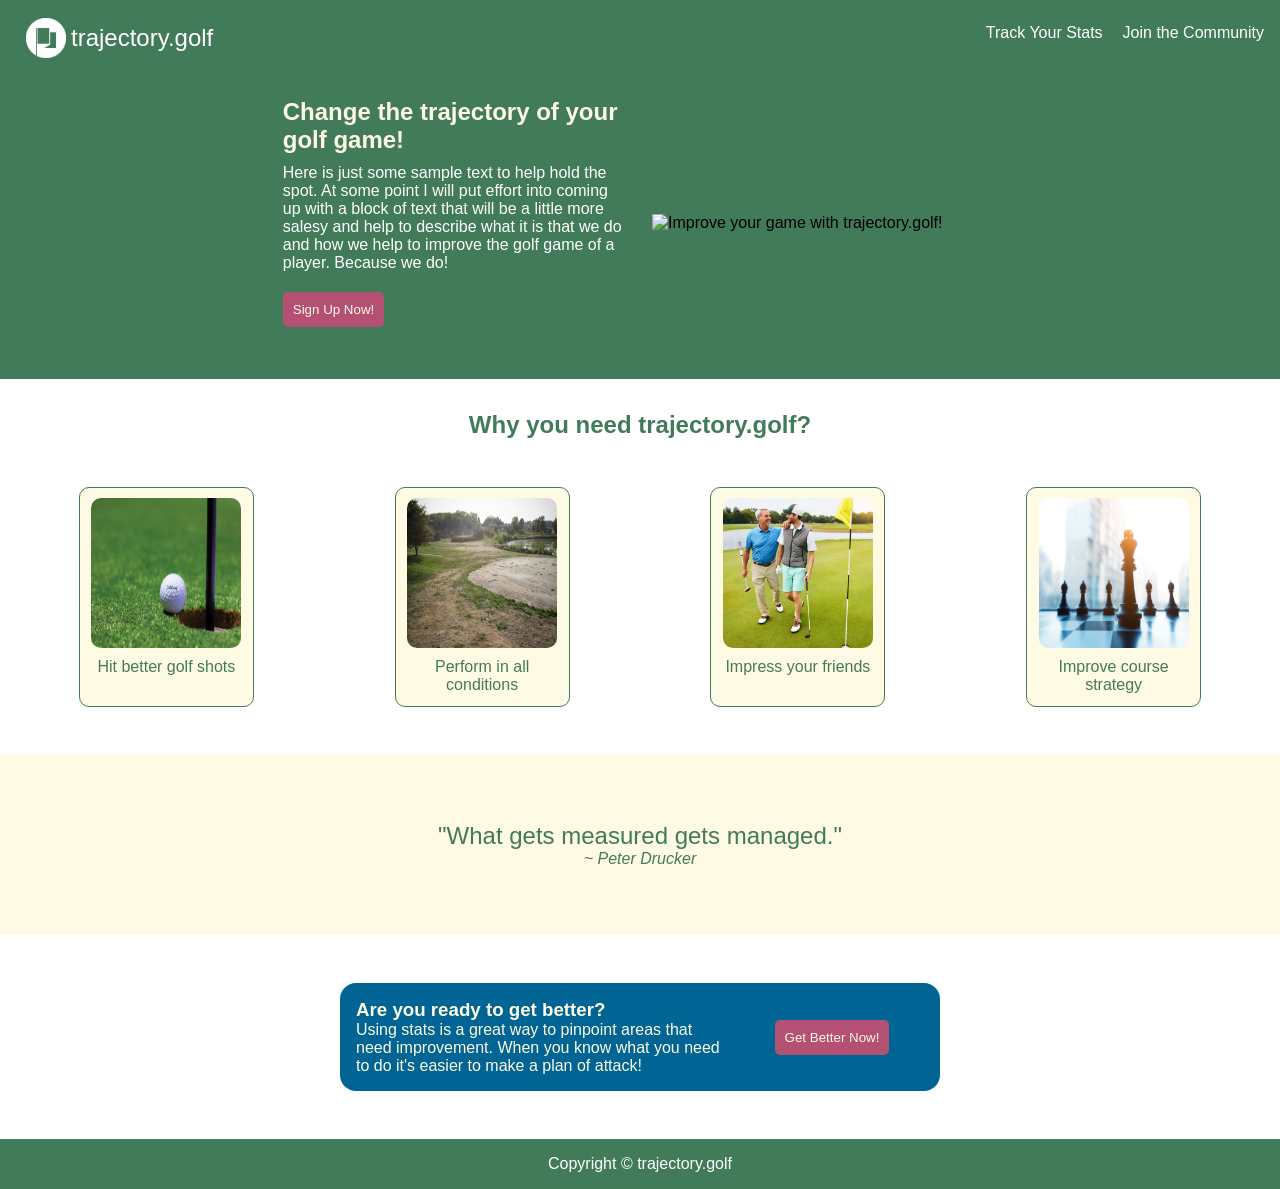
==== index.html @ 1502afc3 "commit on main" ====
<!DOCTYPE html>
<html lang="en">
<head>
    <meta charset="UTF-8">
    <meta http-equiv="X-UA-Compatible" content="IE=edge">
    <meta name="viewport" content="width=device-width, initial-scale=1.0">
    <link rel="stylesheet" href="styles.css">
    <title>trajectory golf stats</title>
</head>
<body>    
    <header>
        <div class="logo">
            <a href="index.html">
                <img class="logo" src="Images/White Flag.png" alt="Trajectory Logo">
                <p>trajectory.golf</p>
            </a> 
        </div>
        
        
        <nav>
            <ul class="nav-links">
                <li><a href="#">Track Your Stats</a></li>
                <li><a href="https://www.trajectory.golf/">Join the Community</a></li>
            </ul>
        </nav>
    </header>
    <div class="hero">
        <div class="hero-div">
            <div class="hero-content">
                <h2>Change the trajectory of your golf game!</h2>
                <p class="hero-text">
                Here is just some sample text to help hold the spot. At some point I will put effort into coming up with a block of text that will be a little more salesy and help to describe what it is that we do and how we help to improve the golf game of a player. Because we do!
                </p>
                <button>Sign Up Now!</button>
            </div>
            <div class="hero-image">
                <img  src="images/golfer.jpg" alt="Improve your game with trajectory.golf!">
            </div>
        </div>
    </div>
    <main>
        <h2 class="why-traj-head">Why you need trajectory.golf?</h2>
        <div class="why-traj-container">
            <div class="why-traj">
                <img class="why-img" src="Images/ball-by-pin.jpg" alt="hit it closer">
                <p>Hit better golf shots</p>
            </div>
            <div class="why-traj">
                <img class="why-img" src="Images/Closed Golf Course.jpg" alt="conditions">
                <p>Perform in all conditions</p>
            </div>
            <div class="why-traj">
                <img class="why-img" src="Images/Golf Pro Teaching.jpg" alt="impress">
                <p>Impress your friends</p>
            </div>
            <div class="why-traj">
                <img class="why-img" src="Images/Strategy Image.jpg" alt="be strategic">
                <p>Improve course strategy</p>
            </div>
        </div>
        <div class="quote">
            <blockquote>"What gets measured gets managed."</blockquote>
            <p><i>~ Peter Drucker</i></p>
        </div>
        <div class="call-to-action">
            <div class="sign-up">
                <div class="cta-content">
                    <h3>Are you ready to get better?</h3>
                    <p>Using stats is a great way to pinpoint areas that need improvement. When you know what you need to do it's easier to make a plan of attack!</p>
                </div>
                <div class="cta-button">
                    <button>Get Better Now!</button>
                </div>
            </div>
            
        </div>
    </main>

    <footer>
        <p>Copyright &copy trajectory.golf</p>
    </footer>
</body>
</html>
---- styles.css ----
* {
    box-sizing: border-box;
    font-family: Arial, Helvetica, sans-serif;
    margin: 0;
    padding: 0;
    /* border: .5px solid black; */
}

:root {
    --black: #000000;
    --white: #FFFFFF;
    --tan: #FFFAE4;
    --green: #417B5A;
    --red: #b35073;
    --blue: #006494;
}

header {
    background-color: var(--green);
    display: flex;
    justify-content: space-between;
    align-items: center;
    padding: .5rem 1rem .5rem 1rem;
}

.logo {
    height: 40px;
    margin: 5px;
}

.logo a {
    color: var(--white);
    font-size: 1.5rem;
    font-weight: 200;
    display: flex;
    align-items: center;
    text-decoration: none;
}

nav li a:hover {
    color: var(--tan);
    border-bottom: 2px solid var(--tan);
}

nav ul {
    display: flex;
    list-style: none;
    gap: 20px;
}

nav li a {
    text-decoration: none;
    color: var(--white);
    transition: .25s;
}

.hero {
    /* height: 60vh; */
    background-color: var(--green);
    display: flex;
    justify-content: center;
    align-items: center;
    /* gap: 30px; */
    padding: 2rem;
}

.hero-div {
    display: flex;
    align-items: center;
    gap: 1.5rem;
}

.hero-content h2 {
    margin-bottom: 10px;
    color: var(--tan)
}

.hero-content {
    color: var(--white);
    flex: 1;
    max-width: 400px;
}

button {
    background-color: var(--red);
    color: var(--tan);
    padding: 10px;
    margin: 20px 0 20px 0;
    border-radius: 5px;
    border: none;
    transition: .25s;
}

button:hover {
    box-shadow: 0 0 10px var(--tan);
}

.hero-image {
    flex: 1;
    /* justify-self: center; */
}

.hero-image img {
    width: 100%;
    max-width: 350px;
    min-width: 250px;
}



main h2 {
    color: var(--green);
    margin: 2rem;
    text-align: center;
}

.why-traj-container {
    margin: 3rem 1rem 3rem 1rem;
    display: flex;
    align-items: flex-start;
    justify-content: space-around;
    flex-wrap: wrap;
    gap: 15px;
}

.why-traj {
    display: flex;
    flex-direction: column;
    width: 175px;
    align-items: center;
    justify-content: start;
    gap: 10px;
    color: var(--green);
    background-color: var(--tan);
    height: 220px;
    padding: 10px;
    border: 1px solid var(--green);
    border-radius: 10px;
}
.why-traj p {
    text-align: center;
    justify-self: flex-start;
    /* padding: 10px; */
}

main .why-img {
    width: 150px;
    height: 150px;
    border-radius: 10px;
    /* margin: auto; */
}

.quote {
    display: flex;
    flex-direction: column;
    align-items: center;
    justify-content: center;
    background-color: var(--tan);
    height: 20vh;
    margin-top: 3rem;
    font-family: Arial, serif;
    color: var(--green);
}

blockquote {
    text-align: center;
    font-size: 24px;
}

.call-to-action {
    display: flex;
    margin: 3rem;
    justify-content: center;
}

.sign-up {
    display: flex;
    padding: 1rem;
    align-items: center;
    justify-content: center;
    gap: 1rem;
    background-color: var(--blue);
    border-radius: 1rem;
    color: var(--tan);
    max-width: 600px;
}

.cta-content {
    /* padding: 1rem; */
    flex: 2;
;}

.cta-button {
    display: flex;
    justify-content: center;
    /* padding: 1rem; */
    /* align-self: center; */
    /* justify-self: center; */
    flex: 1;
}

footer {
    background-color: var(--green);
}

footer p {
    padding: 1rem;
    color: var(--white);
    text-align: center;
}
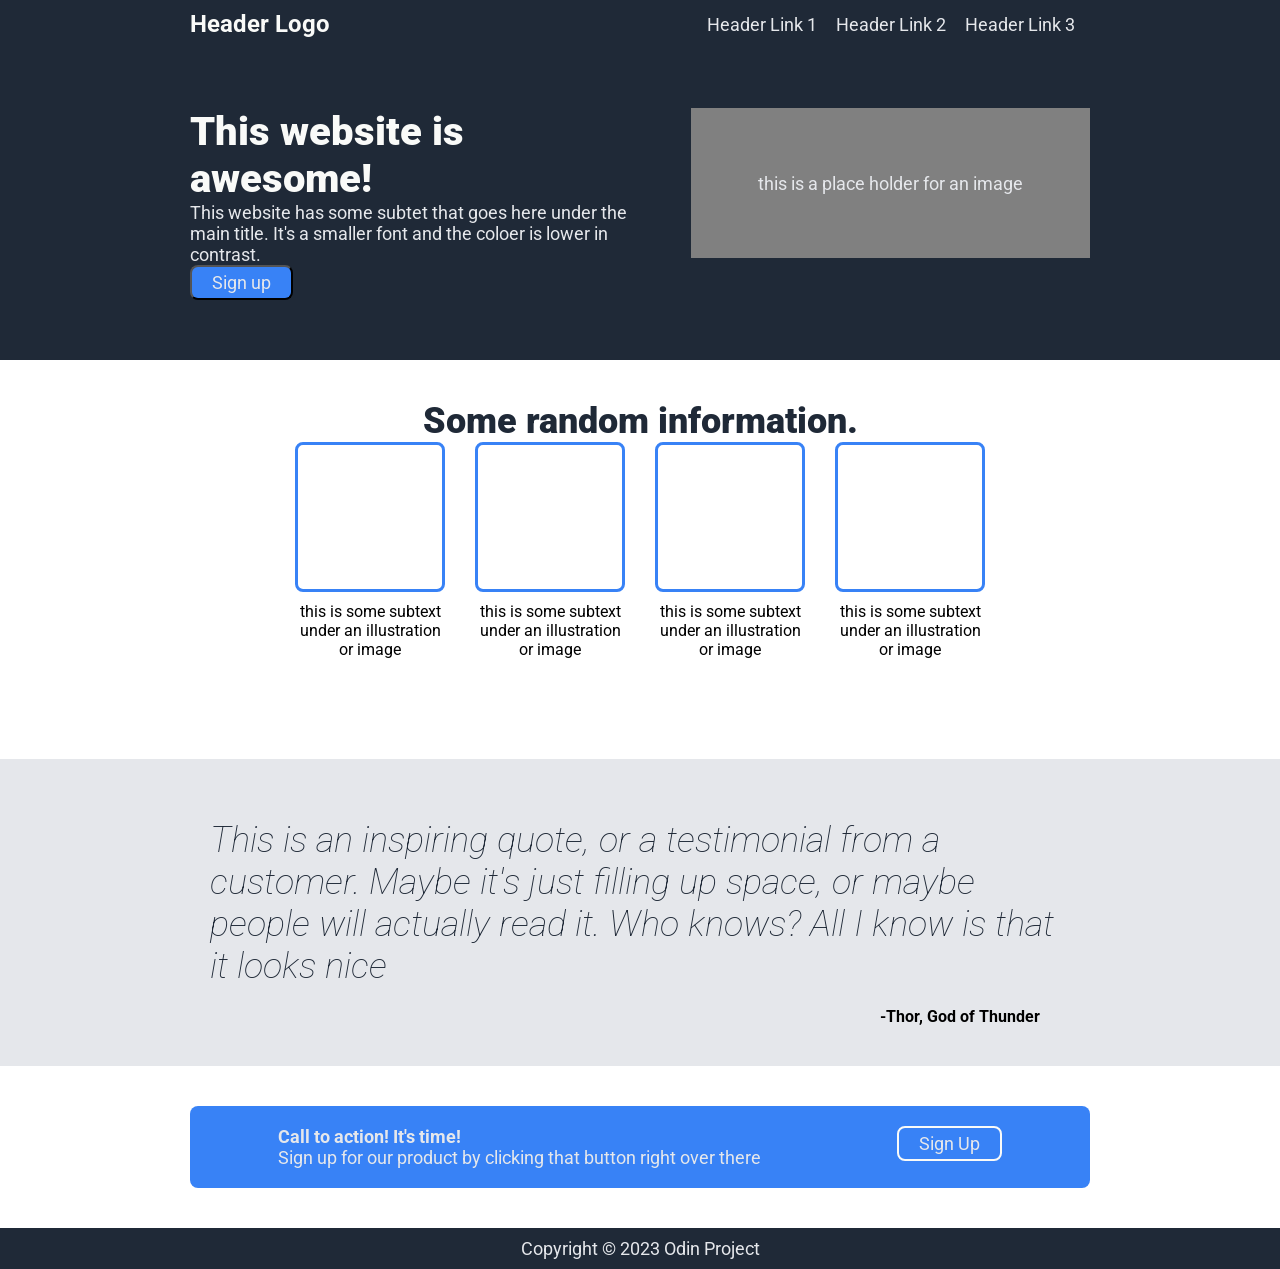
==== commit a5b4e5b5: "finished landing page - dummy text" ====
--- a/index.html
+++ b/index.html
@@ -1,83 +1,98 @@
 <!DOCTYPE html>
 <html lang="en">
-<head>
-    <meta charset="UTF-8">
-    <meta http-equiv="X-UA-Compatible" content="IE=edge">
-    <meta name="viewport" content="width=device-width, initial-scale=1.0">
-    <link rel="stylesheet" href="styles.css">
-    <title>trajectory golf stats</title>
-</head>
-<body>    
+  <head>
+    <meta charset="UTF-8" />
+    <meta name="viewport" content="width=device-width, initial-scale=1.0" />
+    <title>Odin Landing Page</title>
+    <link rel="stylesheet" href="./styles.css" />
+    <link rel="preconnect" href="https://fonts.googleapis.com" />
+    <link rel="preconnect" href="https://fonts.gstatic.com" crossorigin />
+    <link
+      href="https://fonts.googleapis.com/css2?family=Roboto:ital,wght@0,100..900;1,100..900&display=swap"
+      rel="stylesheet"
+    />
+  </head>
+  <body>
     <header>
-        <div class="logo">
-            <a href="index.html">
-                <img class="logo" src="Images/White Flag.png" alt="Trajectory Logo">
-                <p>trajectory.golf</p>
-            </a> 
+      <nav>
+        <a href="#" class="logo">Header Logo</a>
+        <div class="menu">
+          <a href="#" class="header-link">Header Link 1</a>
+          <a href="#" class="header-link">Header Link 2</a>
+          <a href="#" class="header-link">Header Link 3</a>
         </div>
-        
-        
-        <nav>
-            <ul class="nav-links">
-                <li><a href="#">Track Your Stats</a></li>
-                <li><a href="https://www.trajectory.golf/">Join the Community</a></li>
-            </ul>
-        </nav>
+      </nav>
+      <div class="hero">
+        <div class="left-side">
+          <h1>This website is awesome!</h1>
+          <p>
+            This website has some subtet that goes here under the main title.
+            It's a smaller font and the coloer is lower in contrast.
+          </p>
+          <button>Sign up</button>
+        </div>
+
+        <div class="img-placeholder">
+          <p>this is a place holder for an image</p>
+        </div>
+      </div>
     </header>
-    <div class="hero">
-        <div class="hero-div">
-            <div class="hero-content">
-                <h2>Change the trajectory of your golf game!</h2>
-                <p class="hero-text">
-                Here is just some sample text to help hold the spot. At some point I will put effort into coming up with a block of text that will be a little more salesy and help to describe what it is that we do and how we help to improve the golf game of a player. Because we do!
-                </p>
-                <button>Sign Up Now!</button>
-            </div>
-            <div class="hero-image">
-                <img  src="images/golfer.jpg" alt="Improve your game with trajectory.golf!">
-            </div>
+    <section class="container-1">
+      <div class="main-container">
+        <h2>Some random information.</h2>
+        <div class="columns">
+          <div class="col-item">
+            <div class="rounded-square"></div>
+            <p class="square-subtext">
+              this is some subtext under an illustration or image
+            </p>
+          </div>
+          <div class="col-item">
+            <div class="rounded-square"></div>
+            <p class="square-subtext">
+              this is some subtext under an illustration or image
+            </p>
+          </div>
+          <div class="col-item">
+            <div class="rounded-square"></div>
+            <p class="square-subtext">
+              this is some subtext under an illustration or image
+            </p>
+          </div>
+          <div class="col-item">
+            <div class="rounded-square"></div>
+            <p class="square-subtext">
+              this is some subtext under an illustration or image
+            </p>
+          </div>
         </div>
-    </div>
-    <main>
-        <h2 class="why-traj-head">Why you need trajectory.golf?</h2>
-        <div class="why-traj-container">
-            <div class="why-traj">
-                <img class="why-img" src="Images/ball-by-pin.jpg" alt="hit it closer">
-                <p>Hit better golf shots</p>
-            </div>
-            <div class="why-traj">
-                <img class="why-img" src="Images/Closed Golf Course.jpg" alt="conditions">
-                <p>Perform in all conditions</p>
-            </div>
-            <div class="why-traj">
-                <img class="why-img" src="Images/Golf Pro Teaching.jpg" alt="impress">
-                <p>Impress your friends</p>
-            </div>
-            <div class="why-traj">
-                <img class="why-img" src="Images/Strategy Image.jpg" alt="be strategic">
-                <p>Improve course strategy</p>
-            </div>
+      </div>
+    </section>
+    <section class="quote">
+      <div class="quote-content">
+        <p class="quote-text">
+          This is an inspiring quote, or a testimonial from a customer. Maybe
+          it's just filling up space, or maybe people will actually read it. Who
+          knows? All I know is that it looks nice
+        </p>
+        <p class="quote-attribute">-Thor, God of Thunder</p>
+      </div>
+    </section>
+    <section class="container-2">
+      <div class="call-to-action">
+        <div class="cta-left">
+          <p class="logo">Call to action! It's time!</p>
+          <p>
+            Sign up for our product by clicking that button right over there
+          </p>
         </div>
-        <div class="quote">
-            <blockquote>"What gets measured gets managed."</blockquote>
-            <p><i>~ Peter Drucker</i></p>
+        <div class="cta-right">
+          <button>Sign Up</button>
         </div>
-        <div class="call-to-action">
-            <div class="sign-up">
-                <div class="cta-content">
-                    <h3>Are you ready to get better?</h3>
-                    <p>Using stats is a great way to pinpoint areas that need improvement. When you know what you need to do it's easier to make a plan of attack!</p>
-                </div>
-                <div class="cta-button">
-                    <button>Get Better Now!</button>
-                </div>
-            </div>
-            
-        </div>
-    </main>
-
+      </div>
+    </section>
     <footer>
-        <p>Copyright &copy trajectory.golf</p>
+      <p>Copyright &copy; 2023 Odin Project</p>
     </footer>
-</body>
-</html>+  </body>
+</html>
--- a/styles.css
+++ b/styles.css
@@ -1,210 +1,164 @@
+/* // <uniquifier>: Use a unique and descriptive class name
+// <weight>: Use a value from 100 to 900 */
+
+/* .roboto-<uniquifier> {
+  font-family: "Roboto", serif;
+  font-optical-sizing: auto;
+  font-weight: <weight>;
+  font-style: normal;
+  font-variation-settings:
+    "wdth" 100;
+} */
+
 * {
-    box-sizing: border-box;
-    font-family: Arial, Helvetica, sans-serif;
-    margin: 0;
-    padding: 0;
-    /* border: .5px solid black; */
+  margin: 0;
+  padding: 0;
+  box-sizing: border-box;
+  font-family: 'Roboto', sans-serif;
+  /* border: 1px solid lightblue; */
 }
 
-:root {
-    --black: #000000;
-    --white: #FFFFFF;
-    --tan: #FFFAE4;
-    --green: #417B5A;
-    --red: #b35073;
-    --blue: #006494;
+header,
+footer {
+  background-color: #1f2937;
 }
 
-header {
-    background-color: var(--green);
-    display: flex;
-    justify-content: space-between;
-    align-items: center;
-    padding: .5rem 1rem .5rem 1rem;
+nav {
+  display: flex;
+  justify-content: space-between;
+  align-items: center;
+  padding: 10px 0;
+  max-width: 900px; /*combine */
+  margin: 0 auto; /*combine */
 }
 
 .logo {
-    height: 40px;
-    margin: 5px;
+  font-size: 24px;
+  color: #f9faf8;
+  font-weight: bold;
+  text-decoration: none;
+}
+.header-link {
+  margin-right: 15px;
 }
 
-.logo a {
-    color: var(--white);
-    font-size: 1.5rem;
-    font-weight: 200;
-    display: flex;
-    align-items: center;
-    text-decoration: none;
-}
-
-nav li a:hover {
-    color: var(--tan);
-    border-bottom: 2px solid var(--tan);
-}
-
-nav ul {
-    display: flex;
-    list-style: none;
-    gap: 20px;
-}
-
-nav li a {
-    text-decoration: none;
-    color: var(--white);
-    transition: .25s;
+.header-link,
+header p,
+footer p,
+button,
+.call-to-action p {
+  font-size: 18px;
+  color: #e5e7eb;
+  text-decoration: none;
 }
 
 .hero {
-    /* height: 60vh; */
-    background-color: var(--green);
-    display: flex;
-    justify-content: center;
-    align-items: center;
-    /* gap: 30px; */
-    padding: 2rem;
+  display: flex;
+  gap: 35px;
+  padding: 60px 0;
+  max-width: 900px; /*combine */
+  margin: 0 auto; /*combine */
 }
 
-.hero-div {
-    display: flex;
-    align-items: center;
-    gap: 1.5rem;
+h1 {
+  font-size: 40px;
+  color: #f9faf8;
+  font-weight: 900;
 }
 
-.hero-content h2 {
-    margin-bottom: 10px;
-    color: var(--tan)
+.img-placeholder {
+  width: 800px;
+  height: 150px;
+  background-color: gray;
+  color: #e5e7eb;
+  display: flex;
+  justify-content: center;
+  align-items: center;
 }
 
-.hero-content {
-    color: var(--white);
-    flex: 1;
-    max-width: 400px;
+.container-1 {
+  text-align: center;
+  padding-bottom: 100px;
+}
+
+/* .container-1 h2 {
+  margin-bottom: 40px;
+} */
+
+.columns {
+  display: flex;
+  justify-content: center;
+  gap: 30px;
+}
+
+.col-item {
+  display: flex;
+  flex-direction: column;
+  width: 150px;
+}
+.rounded-square {
+  border-radius: 8px;
+  border: 3px solid #3882f6;
+  height: 150px;
+  width: 150px;
+  margin-bottom: 10px;
+}
+
+section {
+  padding-top: 40px;
+  padding-bottom: 40px;
 }
 
 button {
-    background-color: var(--red);
-    color: var(--tan);
-    padding: 10px;
-    margin: 20px 0 20px 0;
-    border-radius: 5px;
-    border: none;
-    transition: .25s;
+  background-color: #3882f6;
+  padding: 5px 20px;
+  border-radius: 8px;
 }
 
-button:hover {
-    box-shadow: 0 0 10px var(--tan);
-}
-
-.hero-image {
-    flex: 1;
-    /* justify-self: center; */
-}
-
-.hero-image img {
-    width: 100%;
-    max-width: 350px;
-    min-width: 250px;
-}
-
-
-
-main h2 {
-    color: var(--green);
-    margin: 2rem;
-    text-align: center;
-}
-
-.why-traj-container {
-    margin: 3rem 1rem 3rem 1rem;
-    display: flex;
-    align-items: flex-start;
-    justify-content: space-around;
-    flex-wrap: wrap;
-    gap: 15px;
-}
-
-.why-traj {
-    display: flex;
-    flex-direction: column;
-    width: 175px;
-    align-items: center;
-    justify-content: start;
-    gap: 10px;
-    color: var(--green);
-    background-color: var(--tan);
-    height: 220px;
-    padding: 10px;
-    border: 1px solid var(--green);
-    border-radius: 10px;
-}
-.why-traj p {
-    text-align: center;
-    justify-self: flex-start;
-    /* padding: 10px; */
-}
-
-main .why-img {
-    width: 150px;
-    height: 150px;
-    border-radius: 10px;
-    /* margin: auto; */
+h2 {
+  font-size: 36px;
+  color: #1f2937;
+  font-weight: 900;
 }
 
 .quote {
-    display: flex;
-    flex-direction: column;
-    align-items: center;
-    justify-content: center;
-    background-color: var(--tan);
-    height: 20vh;
-    margin-top: 3rem;
-    font-family: Arial, serif;
-    color: var(--green);
+  background-color: #e5e7eb;
 }
 
-blockquote {
-    text-align: center;
-    font-size: 24px;
+.quote-content {
+  max-width: 900px; /*combine */
+  margin: 0 auto; /*combine */
+}
+
+.quote-text {
+  font-size: 36px;
+  color: #1f2937;
+  font-style: italic;
+  font-weight: lighter;
+  padding: 20px;
+}
+
+.quote-attribute {
+  font-weight: bold;
+  text-align: right;
+  padding-right: 50px;
 }
 
 .call-to-action {
-    display: flex;
-    margin: 3rem;
-    justify-content: center;
+  display: flex;
+  justify-content: space-around;
+  background-color: #3882f6;
+  padding: 20px 20px;
+  border-radius: 8px;
+  max-width: 900px; /*combine */
+  margin: 0 auto; /*combine */
 }
 
-.sign-up {
-    display: flex;
-    padding: 1rem;
-    align-items: center;
-    justify-content: center;
-    gap: 1rem;
-    background-color: var(--blue);
-    border-radius: 1rem;
-    color: var(--tan);
-    max-width: 600px;
-}
-
-.cta-content {
-    /* padding: 1rem; */
-    flex: 2;
-;}
-
-.cta-button {
-    display: flex;
-    justify-content: center;
-    /* padding: 1rem; */
-    /* align-self: center; */
-    /* justify-self: center; */
-    flex: 1;
+.call-to-action button {
+  border: #f9faf8 2px solid;
 }
 
 footer {
-    background-color: var(--green);
+  text-align: center;
+  padding: 10px 0;
 }
-
-footer p {
-    padding: 1rem;
-    color: var(--white);
-    text-align: center;
-}
